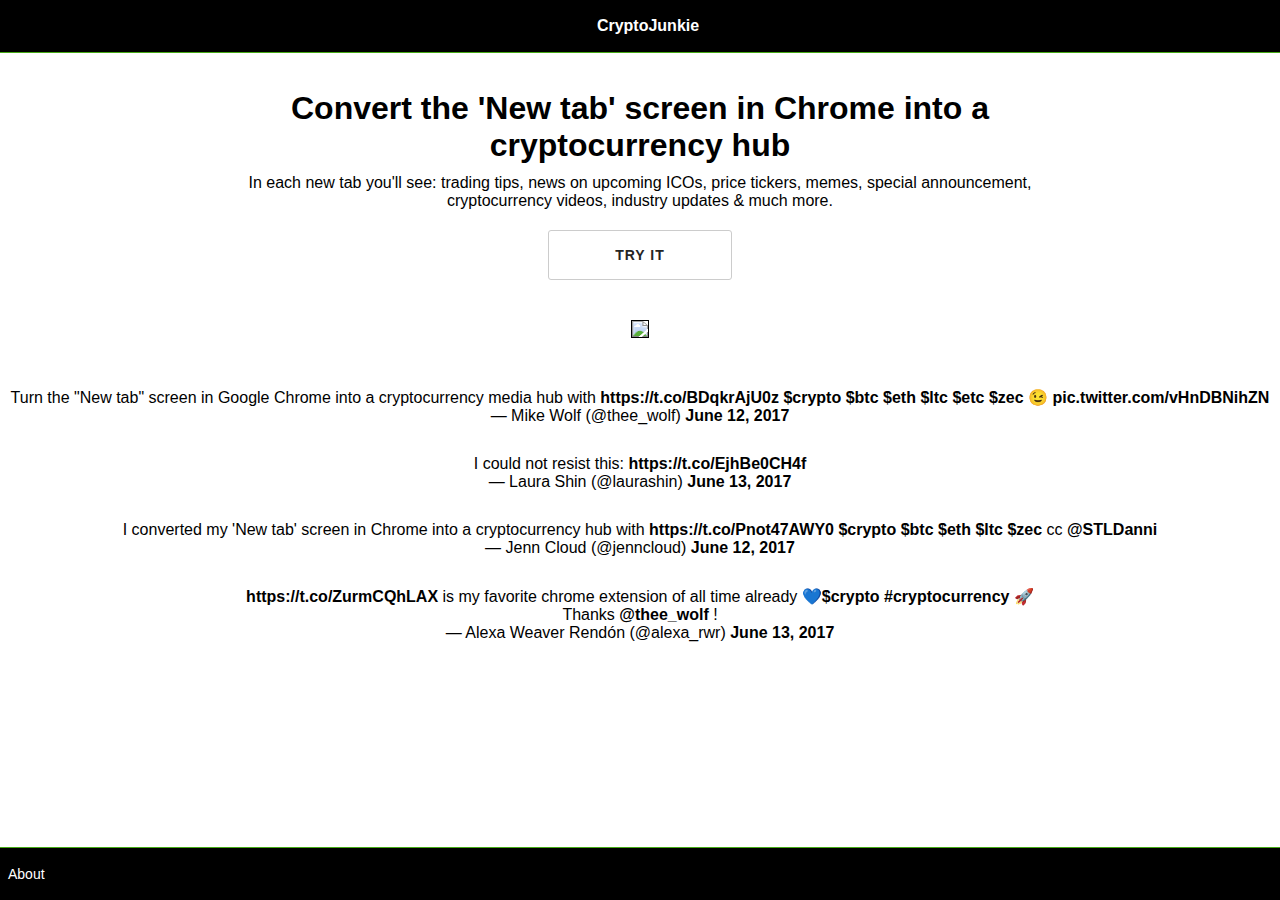
==== index.html @ def049ff "Update index.html" ====
<html>
  <head>
    <title>CryptoJunkie</title>
    <meta charset="utf-8">
    <meta name="viewport" content="width=device-width">
    <meta name="google-site-verification" content="qM9r8SxAcWu6oOOVqzeVTG2PyWbdMDc5RkckeqRzmFA" />
    <meta name="twitter:card" content="summary_large_image">
    <meta name="twitter:site" content="@cryptojunkieapp">
    <meta name="twitter:title" content="CryptoJunkie">
    <meta name="twitter:description" content="Convert the 'New tab' screen in Chrome into a cryptocurrency hub">
    <meta name="twitter:creator" content="@cryptojunkieapp">
    <meta name="twitter:image" content="http://cryptojunkie.io/screenshot.png">
    <meta name="twitter:domain" content="http://cryptojunkie.io">
    <link rel="stylesheet" href="css/site.css">
    <script src="js/jquery-3.2.1.min.js"></script>
    <script src="js/jquery.browser.min.js"></script>
    <script src="js/app.js"></script>
    <link rel="chrome-webstore-item" href="https://chrome.google.com/webstore/detail/cpgjdheihpmldnkbbonjjlebkacaeecg">
  </head>
  <body>
    <div style="margin-top: 30px">
      <div id="header">
        <a href="http://cryptojunkie.io"><div class="logo">CryptoJunkie</div></a>
      </div>

      <div class="main-text">
        <h1>Convert the 'New tab' screen in Chrome into a cryptocurrency hub</h1>
        <p style="margin-top: 10px">In each new tab you'll see: trading tips, news on upcoming ICOs, price tickers, memes, special announcement, cryptocurrency videos, industry updates & much more. </p>
        <div class="get-chrome hidden">CryptoJunkie is currently only compatible with Google Chrome (desktop)</div>
        <div class="button install">TRY IT</div>
        <div class="reminder hide"><b>Only on Chrome desktop (for now)</b></div>
        <div class="button reminder hide"><a href="mailto:?body=Convert%20the%20'New%20tab'%20screen%20in%20Chrome%20into%20a%20cryptocurrency%20hub:%20http://cryptojunkie.io&subject=🚀🚀Check%20out%20CryptoJunkie.io">SEND MYSELF REMINDER</a></div>
      </div>
      <img class="install1" src="d.gif" style="margin-top: 40px; border: solid 1px #000; cursor: pointer;" />
    </div>
    
    <div class="social" style="margin: auto; margin-top: 50px;">
      <blockquote class="twitter-tweet tw-align-center" style="margin: 30px auto;" data-lang="en"><p lang="en" dir="ltr">Turn the &quot;New tab&quot; screen in Google Chrome into a cryptocurrency media hub with <a href="https://t.co/BDqkrAjU0z">https://t.co/BDqkrAjU0z</a> <a href="https://twitter.com/search?q=%24crypto&amp;src=ctag">$crypto</a> <a href="https://twitter.com/search?q=%24btc&amp;src=ctag">$btc</a> <a href="https://twitter.com/search?q=%24eth&amp;src=ctag">$eth</a> <a href="https://twitter.com/search?q=%24ltc&amp;src=ctag">$ltc</a> <a href="https://twitter.com/search?q=%24etc&amp;src=ctag">$etc</a> <a href="https://twitter.com/search?q=%24zec&amp;src=ctag">$zec</a> 😉 <a href="https://t.co/vHnDBNihZN">pic.twitter.com/vHnDBNihZN</a></p>&mdash; Mike Wolf (@thee_wolf) <a href="https://twitter.com/thee_wolf/status/874298643175493632">June 12, 2017</a></blockquote>
      <script async src="//platform.twitter.com/widgets.js" charset="utf-8"></script>    
      
      <blockquote class="twitter-tweet tw-align-center" style="margin: 30px auto;" data-lang="en"><p lang="en" dir="ltr">I could not resist this: <a href="https://t.co/EjhBe0CH4f">https://t.co/EjhBe0CH4f</a></p>&mdash; Laura Shin (@laurashin) <a href="https://twitter.com/laurashin/status/874424898231218176">June 13, 2017</a></blockquote>
      <script async src="//platform.twitter.com/widgets.js" charset="utf-8"></script>
      
      <blockquote class="twitter-tweet tw-align-center" style="margin: 30px auto;" data-lang="en"><p lang="en" dir="ltr">I converted my &#39;New tab&#39; screen in Chrome into a cryptocurrency hub with <a href="https://t.co/Pnot47AWY0">https://t.co/Pnot47AWY0</a> <a href="https://twitter.com/search?q=%24crypto&amp;src=ctag">$crypto</a> <a href="https://twitter.com/search?q=%24btc&amp;src=ctag">$btc</a> <a href="https://twitter.com/search?q=%24eth&amp;src=ctag">$eth</a> <a href="https://twitter.com/search?q=%24ltc&amp;src=ctag">$ltc</a> <a href="https://twitter.com/search?q=%24zec&amp;src=ctag">$zec</a> cc <a href="https://twitter.com/STLDanni">@STLDanni</a></p>&mdash; Jenn Cloud (@jenncloud) <a href="https://twitter.com/jenncloud/status/874299188162551810">June 12, 2017</a></blockquote>
<script async src="//platform.twitter.com/widgets.js" charset="utf-8"></script>
      
      <blockquote class="twitter-tweet tw-align-center" style="margin: 30px auto;" data-lang="en"><p lang="en" dir="ltr"><a href="https://t.co/ZurmCQhLAX">https://t.co/ZurmCQhLAX</a> is my favorite chrome extension of all time already 💙<a href="https://twitter.com/search?q=%24crypto&amp;src=ctag">$crypto</a> <a href="https://twitter.com/hashtag/cryptocurrency?src=hash">#cryptocurrency</a> 🚀<br>Thanks <a href="https://twitter.com/thee_wolf">@thee_wolf</a> !</p>&mdash; Alexa Weaver Rendón (@alexa_rwr) <a href="https://twitter.com/alexa_rwr/status/874741747540258816">June 13, 2017</a></blockquote>
<script async src="//platform.twitter.com/widgets.js" charset="utf-8"></script>
    </div>
    
    <div id="footer">
      <a href="/about.html">About</a> &nbsp;&nbsp;
    </div>

    <script>
      (function(i,s,o,g,r,a,m){i['GoogleAnalyticsObject']=r;i[r]=i[r]||function(){
      (i[r].q=i[r].q||[]).push(arguments)},i[r].l=1*new Date();a=s.createElement(o),
      m=s.getElementsByTagName(o)[0];a.async=1;a.src=g;m.parentNode.insertBefore(a,m)
      })(window,document,'script','//www.google-analytics.com/analytics.js','ga');

      ga('create', 'UA-100489136-1', 'auto');
      ga('send', 'pageview');
    </script>
  </body>
</html>
---- css/site.css ----
* {
  margin: 0;
}

html, body {
  text-align: center;
  font-family: sans-serif;
  background: #000;
  width: 100%;
}

a {
  text-decoration: none;
  color: #000;
  font-weight: bold;
}

body {
  background: #fff;
  transition: all 0.3s ease;
}


#header {
  padding: 0 8px;
  background-color: #000;
  border-bottom: solid 1px #46a915;
  width: 100%; 
  height: 52px; 
  color: #e6e6e6; 
  position: fixed; 
  top: 0; 
  line-height: 52px; 
  font-size: 16px;
}

#header a {
  color: #fff;
  text-decoration: none;
  cursor: pointer;
}

#header a:hover {
  text-decoration: underline;
}

#footer {
  padding: 0 8px;
  background-color: #000;
  border-top: solid 1px #46a915;
  width: 100%; 
  height: 52px; 
  color: #e6e6e6; 
  line-height: 52px; 
  font-size: 16px;
  margin-top: 50px;
  text-align: left;
  position: fixed;
  bottom: 0;
}

#footer a {
  color: #fff;
  font-weight: 400;
  font-size: 14px;
}

#footer a:hover {
  text-decoration: underline;
}

.logo {
  margin-bottom: 20px;
}

.button {
  margin: auto;
  background: #fff;
  border: solid 1px #ccc;
  border-radius: 3px;
  cursor: pointer;
  color: #252525;
  font-size: 14px;
  font-weight: bold;
  margin-top: 20px;
  width: 150px;
  letter-spacing: 1px;
  text-align: center;
  transition: all 0.3s ease;
  padding: 16px;
}

.button:hover {
  color: #000;
  border-color: #000;
}

.hidden {
  display: none;
}

.get-chrome {
  text-align: center;
  margin: auto;
  font-family: sans-serif;
  font-weight: bold;
  margin-top: 30px;
  font-size: 14px;
  color: rgb(176, 37, 37);
}

.main-text {
  margin: auto;
  padding-top: 60px;
  width: 800px;
}

.share {
  border: solid 1px #ccc; 
  margin: 6px auto; 
  text-align: left; 
  font-size: 15px; 
  width: 400px; 
  padding: 10px; 
  height: 80px;
}

.hide {
  display: none;
}

@media only screen and (max-width: 600px) {
    .main-text {
        width: 100%;
    }
  
    .install1 {
      width: 100%;
    }
  
    .share {
      width: 90%;
    }
}
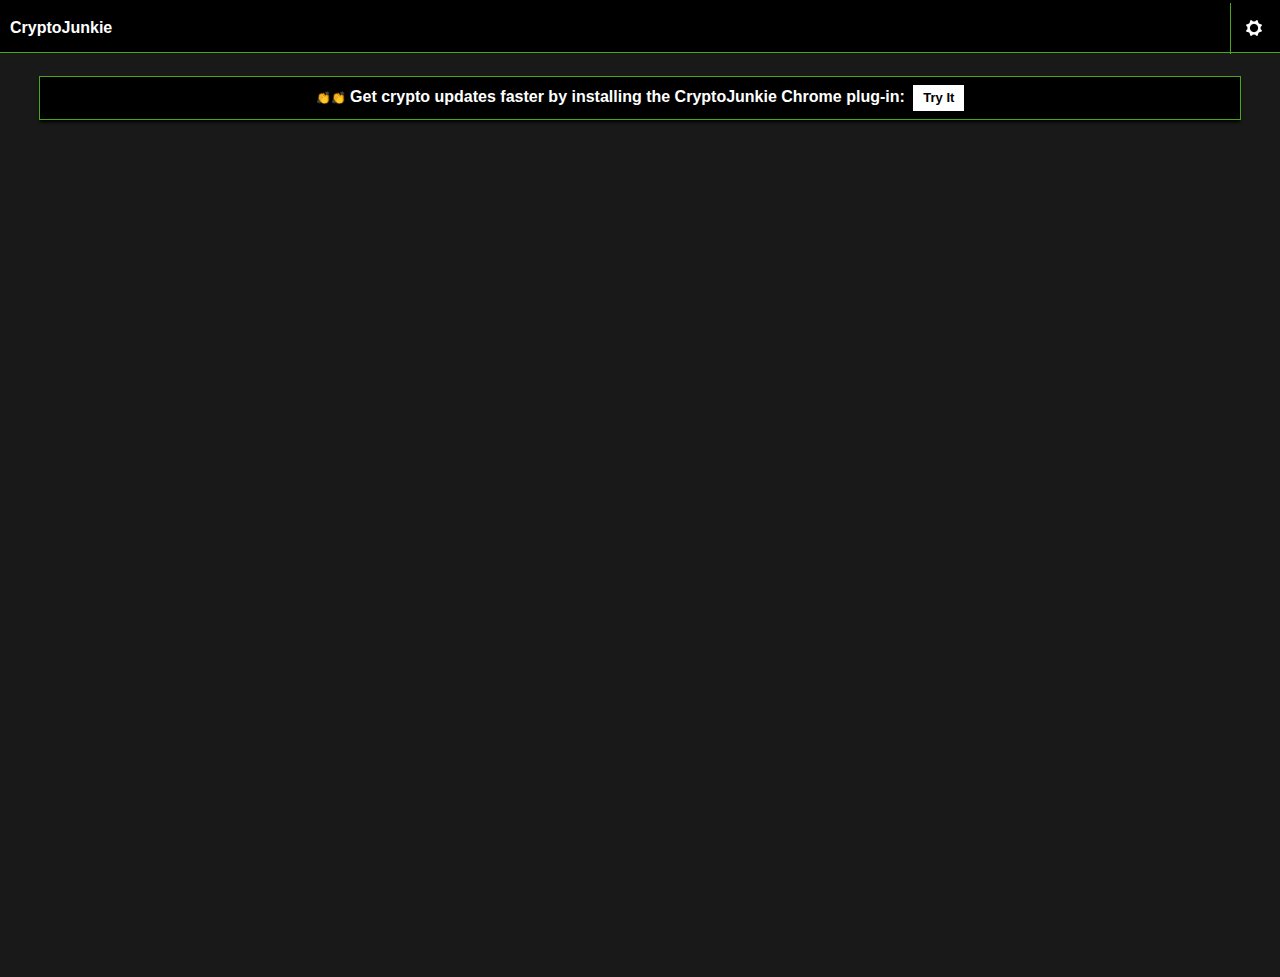
==== commit ae9d24c0: "Update index.html" ====
--- a/index.html
+++ b/index.html
@@ -1,65 +1,91 @@
+<!DOCTYPE html>
 <html>
-  <head>
-    <title>CryptoJunkie</title>
-    <meta charset="utf-8">
-    <meta name="viewport" content="width=device-width">
-    <meta name="google-site-verification" content="qM9r8SxAcWu6oOOVqzeVTG2PyWbdMDc5RkckeqRzmFA" />
-    <meta name="twitter:card" content="summary_large_image">
-    <meta name="twitter:site" content="@cryptojunkieapp">
-    <meta name="twitter:title" content="CryptoJunkie">
-    <meta name="twitter:description" content="Convert the 'New tab' screen in Chrome into a cryptocurrency hub">
-    <meta name="twitter:creator" content="@cryptojunkieapp">
-    <meta name="twitter:image" content="http://cryptojunkie.io/screenshot.png">
-    <meta name="twitter:domain" content="http://cryptojunkie.io">
-    <link rel="stylesheet" href="css/site.css">
-    <script src="js/jquery-3.2.1.min.js"></script>
-    <script src="js/jquery.browser.min.js"></script>
-    <script src="js/app.js"></script>
-    <link rel="chrome-webstore-item" href="https://chrome.google.com/webstore/detail/cpgjdheihpmldnkbbonjjlebkacaeecg">
-  </head>
-  <body>
-    <div style="margin-top: 30px">
-      <div id="header">
-        <a href="http://cryptojunkie.io"><div class="logo">CryptoJunkie</div></a>
-      </div>
+<head>
+  <title>CryptoJunkie</title>
+  <meta charset="utf-8">
+  <meta name="viewport" content="width=device-width">
+  <meta name="google-site-verification" content="qM9r8SxAcWu6oOOVqzeVTG2PyWbdMDc5RkckeqRzmFA" />
+  <meta name="twitter:card" content="summary_large_image">
+  <meta name="twitter:site" content="@cryptojunkieapp">
+  <meta name="twitter:title" content="CryptoJunkie">
+  <meta name="twitter:description" content="Convert the 'New tab' screen in Chrome into a cryptocurrency media hub. You'll see: trading tips, upcoming ICOs, price tickers, memes, special announcement, videos & more">
+  <meta name="twitter:creator" content="@cryptojunkieapp">
+  <meta name="twitter:image" content="http://cryptojunkie.io/screenshot.png">
+  <meta name="twitter:domain" content="http://cryptojunkie.io">
+  <link rel="stylesheet" href="css/app.css">
+  <script src="js/jquery-3.2.1.min.js"></script>
+  <script src="js/jquery.browser.min.js"></script>
+  <script src="js/underscore-min.js"></script>
+  <script src="js/twemoji.min.js"></script>
+  <script src="js/socket.io.js"></script>
+  <script src="js/app.js"></script>
+  <script async src="https://cdn.embedly.com/widgets/platform.js" charset="UTF-8"></script>
+  <link rel="chrome-webstore-item" href="https://chrome.google.com/webstore/detail/cpgjdheihpmldnkbbonjjlebkacaeecg">
+</head>
 
-      <div class="main-text">
-        <h1>Convert the 'New tab' screen in Chrome into a cryptocurrency hub</h1>
-        <p style="margin-top: 10px">In each new tab you'll see: trading tips, news on upcoming ICOs, price tickers, memes, special announcement, cryptocurrency videos, industry updates & much more. </p>
-        <div class="get-chrome hidden">CryptoJunkie is currently only compatible with Google Chrome (desktop)</div>
-        <div class="button install">TRY IT</div>
-        <div class="reminder hide"><b>Only on Chrome desktop (for now)</b></div>
-        <div class="button reminder hide"><a href="mailto:?body=Convert%20the%20'New%20tab'%20screen%20in%20Chrome%20into%20a%20cryptocurrency%20hub:%20http://cryptojunkie.io&subject=🚀🚀Check%20out%20CryptoJunkie.io">SEND MYSELF REMINDER</a></div>
-      </div>
-      <img class="install1" src="d.gif" style="margin-top: 40px; border: solid 1px #000; cursor: pointer;" />
-    </div>
-    
-    <div class="social" style="margin: auto; margin-top: 50px;">
-      <blockquote class="twitter-tweet tw-align-center" style="margin: 30px auto;" data-lang="en"><p lang="en" dir="ltr">Turn the &quot;New tab&quot; screen in Google Chrome into a cryptocurrency media hub with <a href="https://t.co/BDqkrAjU0z">https://t.co/BDqkrAjU0z</a> <a href="https://twitter.com/search?q=%24crypto&amp;src=ctag">$crypto</a> <a href="https://twitter.com/search?q=%24btc&amp;src=ctag">$btc</a> <a href="https://twitter.com/search?q=%24eth&amp;src=ctag">$eth</a> <a href="https://twitter.com/search?q=%24ltc&amp;src=ctag">$ltc</a> <a href="https://twitter.com/search?q=%24etc&amp;src=ctag">$etc</a> <a href="https://twitter.com/search?q=%24zec&amp;src=ctag">$zec</a> 😉 <a href="https://t.co/vHnDBNihZN">pic.twitter.com/vHnDBNihZN</a></p>&mdash; Mike Wolf (@thee_wolf) <a href="https://twitter.com/thee_wolf/status/874298643175493632">June 12, 2017</a></blockquote>
-      <script async src="//platform.twitter.com/widgets.js" charset="utf-8"></script>    
-      
-      <blockquote class="twitter-tweet tw-align-center" style="margin: 30px auto;" data-lang="en"><p lang="en" dir="ltr">I could not resist this: <a href="https://t.co/EjhBe0CH4f">https://t.co/EjhBe0CH4f</a></p>&mdash; Laura Shin (@laurashin) <a href="https://twitter.com/laurashin/status/874424898231218176">June 13, 2017</a></blockquote>
-      <script async src="//platform.twitter.com/widgets.js" charset="utf-8"></script>
-      
-      <blockquote class="twitter-tweet tw-align-center" style="margin: 30px auto;" data-lang="en"><p lang="en" dir="ltr">I converted my &#39;New tab&#39; screen in Chrome into a cryptocurrency hub with <a href="https://t.co/Pnot47AWY0">https://t.co/Pnot47AWY0</a> <a href="https://twitter.com/search?q=%24crypto&amp;src=ctag">$crypto</a> <a href="https://twitter.com/search?q=%24btc&amp;src=ctag">$btc</a> <a href="https://twitter.com/search?q=%24eth&amp;src=ctag">$eth</a> <a href="https://twitter.com/search?q=%24ltc&amp;src=ctag">$ltc</a> <a href="https://twitter.com/search?q=%24zec&amp;src=ctag">$zec</a> cc <a href="https://twitter.com/STLDanni">@STLDanni</a></p>&mdash; Jenn Cloud (@jenncloud) <a href="https://twitter.com/jenncloud/status/874299188162551810">June 12, 2017</a></blockquote>
-<script async src="//platform.twitter.com/widgets.js" charset="utf-8"></script>
-      
-      <blockquote class="twitter-tweet tw-align-center" style="margin: 30px auto;" data-lang="en"><p lang="en" dir="ltr"><a href="https://t.co/ZurmCQhLAX">https://t.co/ZurmCQhLAX</a> is my favorite chrome extension of all time already 💙<a href="https://twitter.com/search?q=%24crypto&amp;src=ctag">$crypto</a> <a href="https://twitter.com/hashtag/cryptocurrency?src=hash">#cryptocurrency</a> 🚀<br>Thanks <a href="https://twitter.com/thee_wolf">@thee_wolf</a> !</p>&mdash; Alexa Weaver Rendón (@alexa_rwr) <a href="https://twitter.com/alexa_rwr/status/874741747540258816">June 13, 2017</a></blockquote>
-<script async src="//platform.twitter.com/widgets.js" charset="utf-8"></script>
-    </div>
-    
-    <div id="footer">
-      <a href="/about.html">About</a> &nbsp;&nbsp;
-    </div>
+<body> 
+  <div id="header">
+    <table>
+      <tr>
+        <td><a href="http://cryptojunkie.io" title="CryptoJunkie.io"><b>CryptoJunkie</b></a></td>
+        <td><div class="crypto-prices js-crypto-prices"></div></td>
+        <td width="56px"><div class="gear js-settings"><img src="./img/gear.png" width="16px" /></div></td>
+      </tr>
+    </table>
+  </div>
 
-    <script>
-      (function(i,s,o,g,r,a,m){i['GoogleAnalyticsObject']=r;i[r]=i[r]||function(){
-      (i[r].q=i[r].q||[]).push(arguments)},i[r].l=1*new Date();a=s.createElement(o),
-      m=s.getElementsByTagName(o)[0];a.async=1;a.src=g;m.parentNode.insertBefore(a,m)
-      })(window,document,'script','//www.google-analytics.com/analytics.js','ga');
+  <div id="overlay" class="js-overlay hidden"></div>
 
-      ga('create', 'UA-100489136-1', 'auto');
-      ga('send', 'pageview');
-    </script>
-  </body>
+  <div id="links" class="js-links">
+    <div class="try-chrome-plugin link" style="font-weight: bold"><span style="font-size: 12px;">👏👏</span> Get crypto updates faster by installing the CryptoJunkie Chrome plug-in: <span class="install">Try It</span></div>
+  </div>
+
+  <div class="alert js-alert">
+    <a href="https://twitter.com/thee_wolf" target="_blank"><div class="avatar"></div></a>
+    <div class="message"></div>
+  </div>
+
+  <div id="settings" class="modal hidden">
+    <table width="100%">
+      <tr>
+        <th colspan="2" style="font-size: 18px; border-bottom: solid 1px #191919; padding-bottom: 17px;">Settings</th>
+      <tr>
+        <td><label for="settings-currency">Currency</label></td>
+        <td>
+          <select id="settings-currency">
+            <option value="USD" selected="selected" data-symbol="$">USD ($)</option>
+            <option value="AUD" data-symbol="AU$">AUD (AU$)</option>
+            <option value="BRL" data-symbol="R$">BRL (R$)</option>
+            <option value="CAD" data-symbol="$">CAD ($)</option>
+            <option value="CHF" data-symbol="Fr">CHF (Fr)</option>
+            <option value="CNY" data-symbol="¥">CNY (¥)</option>
+            <option value="EUR" data-symbol="€">EUR (€)</option>
+            <option value="GBP" data-symbol="£">GBP (£)</option>
+            <option value="HKD" data-symbol="$">HKD ($)</option>
+            <option value="IDR" data-symbol="Rp">IDR (Rp)</option>
+            <option value="INR" data-symbol="₹">INR (₹)</option>
+            <option value="JPY" data-symbol="¥">JPY (¥)</option>
+            <option value="MXN" data-symbol="$">MXN ($)</option>
+            <option value="RUB" data-symbol="₽">RUB (₽)</option>
+          </select>
+        </td>
+      </tr>
+      <tr>
+        <td colspan="2" style="padding-top: 30px;">
+          <div class="button fr js-settings-save">Finished</div>
+        </td>
+      </tr>
+    </table>
+  </div>
+
+  <script>
+    (function(i,s,o,g,r,a,m){i['GoogleAnalyticsObject']=r;i[r]=i[r]||function(){
+    (i[r].q=i[r].q||[]).push(arguments)},i[r].l=1*new Date();a=s.createElement(o),
+    m=s.getElementsByTagName(o)[0];a.async=1;a.src=g;m.parentNode.insertBefore(a,m)
+    })(window,document,'script','//www.google-analytics.com/analytics.js','ga');
+
+    ga('create', 'UA-100489136-1', 'auto');
+    ga('send', 'pageview');
+  </script>
+</body>
 </html>
--- a/css/app.css
+++ b/css/app.css
@@ -0,0 +1,252 @@
+html {
+  background: #191919;
+  font-family: Helvetica, Arial, Sans-Serif;
+  height: 100%;
+}
+
+body {
+  background: #191919;
+  height: 100%;
+  padding: 0;
+  margin: 0;
+}
+
+table {
+  width: 100%;
+}
+
+table td {
+  margin: 0;
+  padding: 0;
+}
+
+#header {
+  padding: 0 8px;
+  background-color: #000;
+  border-bottom: solid 1px #46a915;
+  width: 100%; 
+  height: 52px; 
+  color: #e6e6e6; 
+  position: fixed; 
+  top: 0; 
+  line-height: 52px; 
+  font-size: 16px;
+  z-index: 500;
+}
+
+#header a {
+  color: #fff;
+  text-decoration: none;
+  cursor: pointer;
+}
+
+#header a:hover {
+  text-decoration: underline;
+}
+
+#player {
+  margin-top: 53px;
+}
+
+.gear {
+  border-left: solid 1px #46a915;
+  cursor: pointer;
+  padding-right: 10px;
+  line-height: 20px;
+  height: 51px;
+  text-align: center;
+  line-height: 56px;
+}
+
+.crypto-prices {
+  height: 52px;
+  overflow: hidden;
+  opacity: 0;
+}
+
+.price {
+  font-size: 15px;
+  margin-left: 5px;
+}
+
+.price:hover {
+  text-decoration: underline;
+}
+
+.ticker {
+  float: left; 
+  margin-left: 22px;
+}
+
+.ticker img {
+  height: 16px;
+  width: 16px;
+}
+
+.alert {
+  bottom: 20px;
+  right: 20px;
+  margin: auto;
+  position: fixed;
+  opacity: 0;
+  width: 280px;
+}
+
+.alert .avatar {
+  height: 46px;
+  width: 46px;
+  background-size: cover;
+  background-repeat: no-repeat;
+  border-radius: 50%;
+  margin: auto;
+  margin-bottom: -8px;
+  position: absolute;
+  left: 120px;
+  top: -42px;
+  border: solid 2px #fff;
+  -webkit-box-shadow: 0 2px 2px 0px rgba(0,0,0,0.25);
+}
+
+.alert .message {
+  background: #fff;
+  border-radius: 2px;
+  color: #000;
+  font-size: 14px;
+  margin-left: 8px;
+  padding: 12px;
+  border: solid 1px #797979;
+  -webkit-box-shadow: 0 1px 2px 0px rgba(0,0,0,0.25);
+  float: left;
+}
+
+.alert .message img {
+  max-width: 250px;
+}
+
+#links {
+  padding-top: 25px;
+  margin-top: 52px;
+  overflow: scroll;
+  height: 100%;
+}
+
+.link {
+  background-color: #000; 
+  box-sizing: border-box;
+  border: solid 8px #000;
+  color: #fff;
+  max-height: 1200px;
+  margin: auto;
+  margin-bottom: 26px;
+  outline: solid 1px #46a915;
+  overflow: hidden;
+  text-align: center;
+  max-width: 1200px;
+  -webkit-box-shadow: 0 3px 3px 0px rgba(0,0,0,1);
+}
+
+.link img {
+  margin: auto;
+  max-width: 100%;
+}
+
+.link-image {
+  background-color: #000;
+  background-position: center center;
+  background-repeat: no-repeat;
+  background-size: contain;
+  width: 100%;
+  height: calc(100% - 53px);
+}
+
+.spinner {
+  text-align: center; 
+  width: 100%; 
+  position: absolute; 
+  top: 45%;
+}
+
+.spinner img {
+  width: 80px;
+}
+
+.hidden {
+  display: none;
+}
+
+.fl {
+  float: left;
+}
+
+.fr {
+  float: right;
+}
+
+.install {
+  background: #fff; 
+  border-radius: 3px; 
+  color: #000; 
+  cursor: pointer; 
+  font-size: 13px; 
+  line-height: 26px;
+  margin-left: 4px; 
+  margin-top: 8px; 
+  padding: 10px; 
+  text-align: center; 
+  width: 40px; 
+}
+
+.button {
+  background: #000;
+  padding: 4px 14px;
+  cursor: pointer;
+  color: #fff;
+}
+
+#settings table td {
+  line-height: 40px;
+}
+
+#overlay {
+  background: rgba(0,0,0,.92);
+  height: 100%;
+  left: 0;
+  position: fixed;
+  top: 53px;
+  width: 100%;
+}
+
+.modal {
+  background: #fff;
+  box-sizing: border-box; 
+  color: #000;
+  font-size: 15px;
+  height: auto;
+  left: calc(50% - 350px);
+  margin: auto;
+  padding: 20px;
+  position: fixed;
+  top: 100px;
+  width: 700px;
+  z-index: 50;
+}
+
+.embedly-card {
+  margin-top: -33px;
+}
+
+@media (max-width: 640px) {
+  .alert,
+  .try-chrome-plugin{
+    display: none !important;
+  }
+
+  .link {
+    border: solid 5px #000;
+    max-height: 720px;
+  }
+
+  .crypto-prices {
+    overflow: scroll;
+  }
+}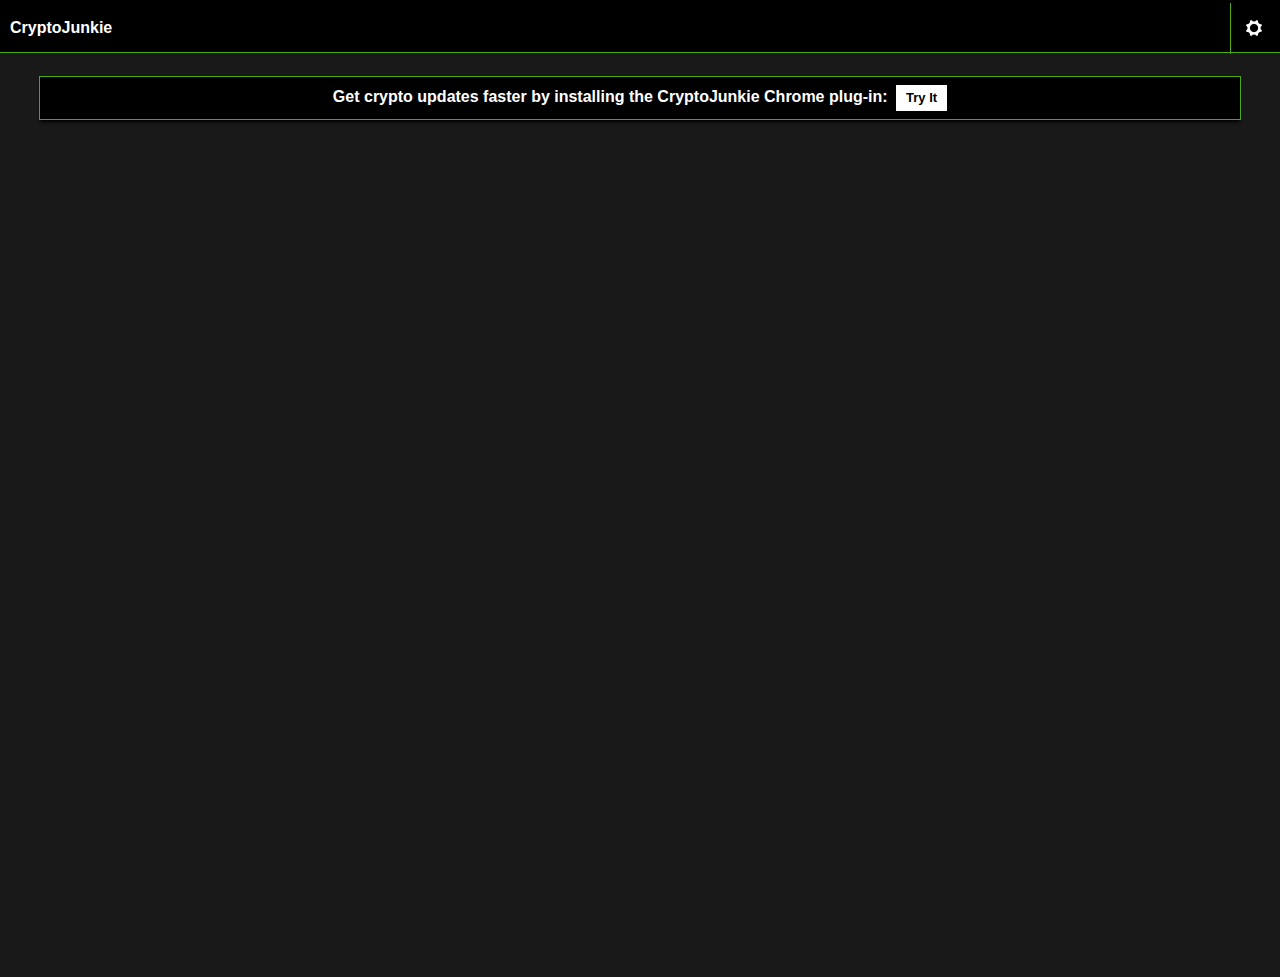
==== commit dac8d656: "Update index.html" ====
--- a/index.html
+++ b/index.html
@@ -37,7 +37,7 @@
   <div id="overlay" class="js-overlay hidden"></div>
 
   <div id="links" class="js-links">
-    <div class="try-chrome-plugin link" style="font-weight: bold"><span style="font-size: 12px;">👏👏</span> Get crypto updates faster by installing the CryptoJunkie Chrome plug-in: <span class="install">Try It</span></div>
+    <div class="try-chrome-plugin link" style="font-weight: bold">Get crypto updates faster by installing the CryptoJunkie Chrome plug-in: <span class="install">Try It</span></div>
   </div>
 
   <div class="alert js-alert">
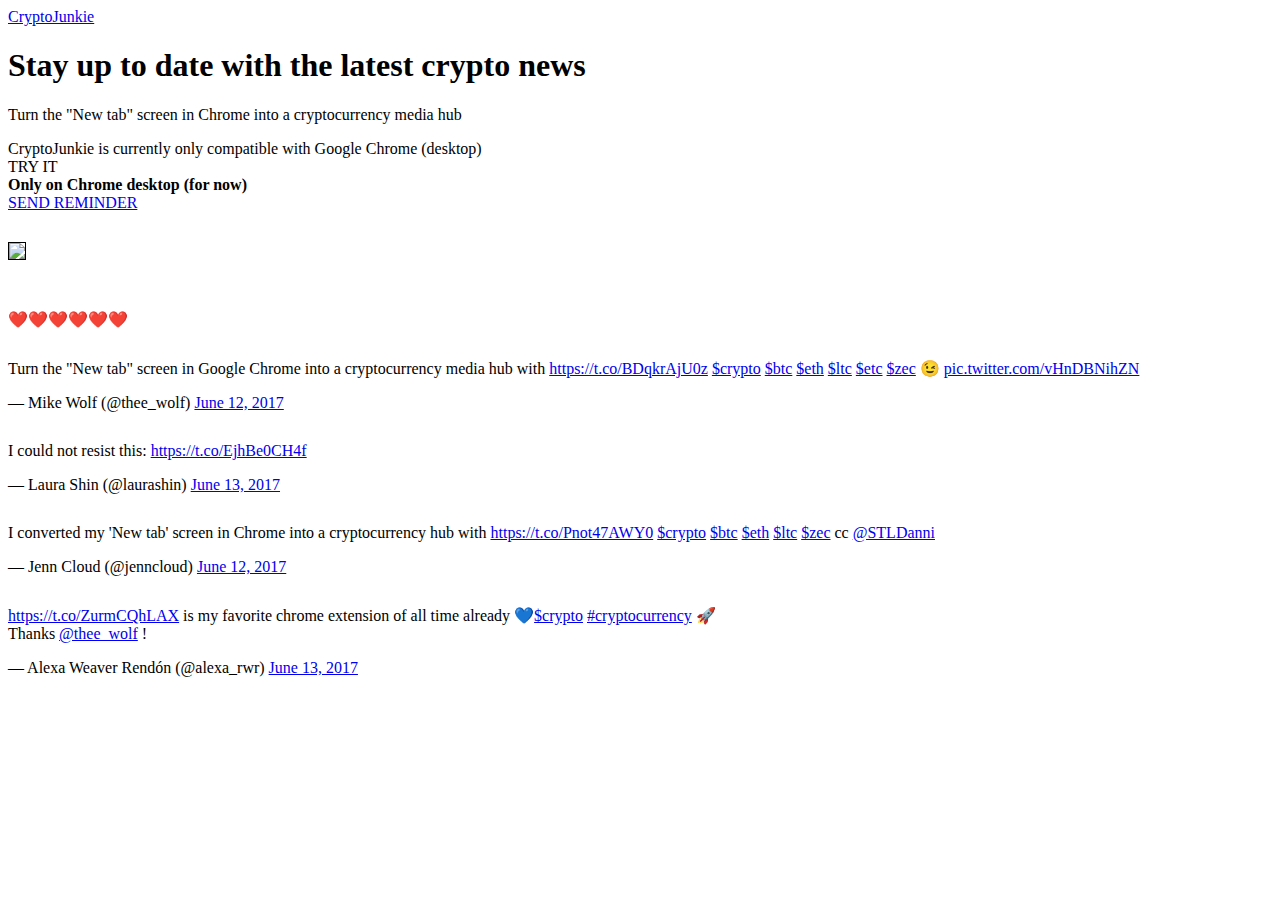
==== commit 114d710d: "Update index.html" ====
--- a/index.html
+++ b/index.html
@@ -1,91 +1,63 @@
-<!DOCTYPE html>
 <html>
-<head>
-  <title>CryptoJunkie</title>
-  <meta charset="utf-8">
-  <meta name="viewport" content="width=device-width">
-  <meta name="google-site-verification" content="qM9r8SxAcWu6oOOVqzeVTG2PyWbdMDc5RkckeqRzmFA" />
-  <meta name="twitter:card" content="summary_large_image">
-  <meta name="twitter:site" content="@cryptojunkieapp">
-  <meta name="twitter:title" content="CryptoJunkie">
-  <meta name="twitter:description" content="Convert the 'New tab' screen in Chrome into a cryptocurrency media hub. You'll see: trading tips, upcoming ICOs, price tickers, memes, special announcement, videos & more">
-  <meta name="twitter:creator" content="@cryptojunkieapp">
-  <meta name="twitter:image" content="http://cryptojunkie.io/screenshot.png">
-  <meta name="twitter:domain" content="http://cryptojunkie.io">
-  <link rel="stylesheet" href="css/app.css">
-  <script src="js/jquery-3.2.1.min.js"></script>
-  <script src="js/jquery.browser.min.js"></script>
-  <script src="js/underscore-min.js"></script>
-  <script src="js/twemoji.min.js"></script>
-  <script src="js/socket.io.js"></script>
-  <script src="js/app.js"></script>
-  <script async src="https://cdn.embedly.com/widgets/platform.js" charset="UTF-8"></script>
-  <link rel="chrome-webstore-item" href="https://chrome.google.com/webstore/detail/cpgjdheihpmldnkbbonjjlebkacaeecg">
-</head>
+  <head>
+    <title>CryptoJunkie</title>
+    <meta charset="utf-8">
+    <meta name="viewport" content="width=device-width">
+    <meta name="google-site-verification" content="qM9r8SxAcWu6oOOVqzeVTG2PyWbdMDc5RkckeqRzmFA" />
+    <meta name="twitter:card" content="summary_large_image">
+    <meta name="twitter:site" content="@cryptojunkieapp">
+    <meta name="twitter:title" content="CryptoJunkie">
+    <meta name="twitter:description" content="Convert the 'New tab' screen in Chrome into a cryptocurrency media hub. You'll see: trading tips, upcoming ICOs, price tickers, memes, special announcement, videos & more">
+    <meta name="twitter:creator" content="@cryptojunkieapp">
+    <meta name="twitter:image" content="http://cryptojunkie.io/screenshot.png">
+    <meta name="twitter:domain" content="http://cryptojunkie.io">
+    <link rel="stylesheet" href="css/site.css">
+    <script src="js/jquery-3.2.1.min.js"></script>
+    <script src="js/jquery.browser.min.js"></script>
+    <script src="js/app.js"></script>
+    <link href="https://fonts.googleapis.com/css?family=Lato:400,700" rel="stylesheet">
+    <link rel="chrome-webstore-item" href="https://chrome.google.com/webstore/detail/cpgjdheihpmldnkbbonjjlebkacaeecg">
+  </head>
 
-<body> 
-  <div id="header">
-    <table>
-      <tr>
-        <td><a href="http://cryptojunkie.io" title="CryptoJunkie.io"><b>CryptoJunkie</b></a></td>
-        <td><div class="crypto-prices js-crypto-prices"></div></td>
-        <td width="56px"><div class="gear js-settings"><img src="./img/gear.png" width="16px" /></div></td>
-      </tr>
-    </table>
-  </div>
+  <body>
+    <div>
+      <a href="http://cryptojunkie.io"><div class="logo">CryptoJunkie</div></a>
 
-  <div id="overlay" class="js-overlay hidden"></div>
+      <div class="main-text">
+        <h1>Stay up to date with the latest crypto news</h1>
+        <p style="margin-top: 10px">Turn the "New tab" screen in Chrome into a cryptocurrency media hub</p>
+        <div class="get-chrome hidden">CryptoJunkie is currently only compatible with Google Chrome (desktop)</div>
+        <div class="button install">TRY IT</div>
+        <div class="reminder hide"><b>Only on Chrome desktop (for now)</b></div>
+        <div class="button reminder hide"><a href="mailto:?body=Convert%20the%20'New%20tab'%20screen%20in%20Chrome%20into%20a%20cryptocurrency%20hub:%20http://cryptojunkie.io&subject=🚀🚀Check%20out%20CryptoJunkie.io">SEND REMINDER</a></div>
+      
+      </div>
+      <img class="install" src="d.gif" style="margin-top: 30px; border: solid 1px #000; cursor: pointer;" />
+    </div>
 
-  <div id="links" class="js-links">
-    <div class="try-chrome-plugin link" style="font-weight: bold">Get crypto updates faster by installing the CryptoJunkie Chrome plug-in: <span class="install">Try It</span></div>
-  </div>
+    <div class="social" style="margin: auto; margin-top: 50px;">
+      <b>❤️❤️❤️❤️❤️❤️</b>
+      <blockquote class="twitter-tweet tw-align-center" style="margin: 30px auto;" data-lang="en"><p lang="en" dir="ltr">Turn the &quot;New tab&quot; screen in Google Chrome into a cryptocurrency media hub with <a href="https://t.co/BDqkrAjU0z">https://t.co/BDqkrAjU0z</a> <a href="https://twitter.com/search?q=%24crypto&amp;src=ctag">$crypto</a> <a href="https://twitter.com/search?q=%24btc&amp;src=ctag">$btc</a> <a href="https://twitter.com/search?q=%24eth&amp;src=ctag">$eth</a> <a href="https://twitter.com/search?q=%24ltc&amp;src=ctag">$ltc</a> <a href="https://twitter.com/search?q=%24etc&amp;src=ctag">$etc</a> <a href="https://twitter.com/search?q=%24zec&amp;src=ctag">$zec</a> 😉 <a href="https://t.co/vHnDBNihZN">pic.twitter.com/vHnDBNihZN</a></p>&mdash; Mike Wolf (@thee_wolf) <a href="https://twitter.com/thee_wolf/status/874298643175493632">June 12, 2017</a></blockquote>
+      <script async src="//platform.twitter.com/widgets.js" charset="utf-8"></script>    
+      
+      <blockquote class="twitter-tweet tw-align-center" style="margin: 30px auto;" data-lang="en"><p lang="en" dir="ltr">I could not resist this: <a href="https://t.co/EjhBe0CH4f">https://t.co/EjhBe0CH4f</a></p>&mdash; Laura Shin (@laurashin) <a href="https://twitter.com/laurashin/status/874424898231218176">June 13, 2017</a></blockquote>
+      <script async src="//platform.twitter.com/widgets.js" charset="utf-8"></script>
+      
+      <blockquote class="twitter-tweet tw-align-center" style="margin: 30px auto;" data-lang="en"><p lang="en" dir="ltr">I converted my &#39;New tab&#39; screen in Chrome into a cryptocurrency hub with <a href="https://t.co/Pnot47AWY0">https://t.co/Pnot47AWY0</a> <a href="https://twitter.com/search?q=%24crypto&amp;src=ctag">$crypto</a> <a href="https://twitter.com/search?q=%24btc&amp;src=ctag">$btc</a> <a href="https://twitter.com/search?q=%24eth&amp;src=ctag">$eth</a> <a href="https://twitter.com/search?q=%24ltc&amp;src=ctag">$ltc</a> <a href="https://twitter.com/search?q=%24zec&amp;src=ctag">$zec</a> cc <a href="https://twitter.com/STLDanni">@STLDanni</a></p>&mdash; Jenn Cloud (@jenncloud) <a href="https://twitter.com/jenncloud/status/874299188162551810">June 12, 2017</a></blockquote>
+<script async src="//platform.twitter.com/widgets.js" charset="utf-8"></script>
+      
+      <blockquote class="twitter-tweet tw-align-center" style="margin: 30px auto;" data-lang="en"><p lang="en" dir="ltr"><a href="https://t.co/ZurmCQhLAX">https://t.co/ZurmCQhLAX</a> is my favorite chrome extension of all time already 💙<a href="https://twitter.com/search?q=%24crypto&amp;src=ctag">$crypto</a> <a href="https://twitter.com/hashtag/cryptocurrency?src=hash">#cryptocurrency</a> 🚀<br>Thanks <a href="https://twitter.com/thee_wolf">@thee_wolf</a> !</p>&mdash; Alexa Weaver Rendón (@alexa_rwr) <a href="https://twitter.com/alexa_rwr/status/874741747540258816">June 13, 2017</a></blockquote>
+<script async src="//platform.twitter.com/widgets.js" charset="utf-8"></script>
+    </div>
 
-  <div class="alert js-alert">
-    <a href="https://twitter.com/thee_wolf" target="_blank"><div class="avatar"></div></a>
-    <div class="message"></div>
-  </div>
+    <script>
+      (function(i,s,o,g,r,a,m){i['GoogleAnalyticsObject']=r;i[r]=i[r]||function(){
+      (i[r].q=i[r].q||[]).push(arguments)},i[r].l=1*new Date();a=s.createElement(o),
+      m=s.getElementsByTagName(o)[0];a.async=1;a.src=g;m.parentNode.insertBefore(a,m)
+      })(window,document,'script','//www.google-analytics.com/analytics.js','ga');
 
-  <div id="settings" class="modal hidden">
-    <table width="100%">
-      <tr>
-        <th colspan="2" style="font-size: 18px; border-bottom: solid 1px #191919; padding-bottom: 17px;">Settings</th>
-      <tr>
-        <td><label for="settings-currency">Currency</label></td>
-        <td>
-          <select id="settings-currency">
-            <option value="USD" selected="selected" data-symbol="$">USD ($)</option>
-            <option value="AUD" data-symbol="AU$">AUD (AU$)</option>
-            <option value="BRL" data-symbol="R$">BRL (R$)</option>
-            <option value="CAD" data-symbol="$">CAD ($)</option>
-            <option value="CHF" data-symbol="Fr">CHF (Fr)</option>
-            <option value="CNY" data-symbol="¥">CNY (¥)</option>
-            <option value="EUR" data-symbol="€">EUR (€)</option>
-            <option value="GBP" data-symbol="£">GBP (£)</option>
-            <option value="HKD" data-symbol="$">HKD ($)</option>
-            <option value="IDR" data-symbol="Rp">IDR (Rp)</option>
-            <option value="INR" data-symbol="₹">INR (₹)</option>
-            <option value="JPY" data-symbol="¥">JPY (¥)</option>
-            <option value="MXN" data-symbol="$">MXN ($)</option>
-            <option value="RUB" data-symbol="₽">RUB (₽)</option>
-          </select>
-        </td>
-      </tr>
-      <tr>
-        <td colspan="2" style="padding-top: 30px;">
-          <div class="button fr js-settings-save">Finished</div>
-        </td>
-      </tr>
-    </table>
-  </div>
-
-  <script>
-    (function(i,s,o,g,r,a,m){i['GoogleAnalyticsObject']=r;i[r]=i[r]||function(){
-    (i[r].q=i[r].q||[]).push(arguments)},i[r].l=1*new Date();a=s.createElement(o),
-    m=s.getElementsByTagName(o)[0];a.async=1;a.src=g;m.parentNode.insertBefore(a,m)
-    })(window,document,'script','//www.google-analytics.com/analytics.js','ga');
-
-    ga('create', 'UA-100489136-1', 'auto');
-    ga('send', 'pageview');
-  </script>
-</body>
+      ga('create', 'UA-100489136-1', 'auto');
+      ga('send', 'pageview');
+    </script>
+  </body>
 </html>
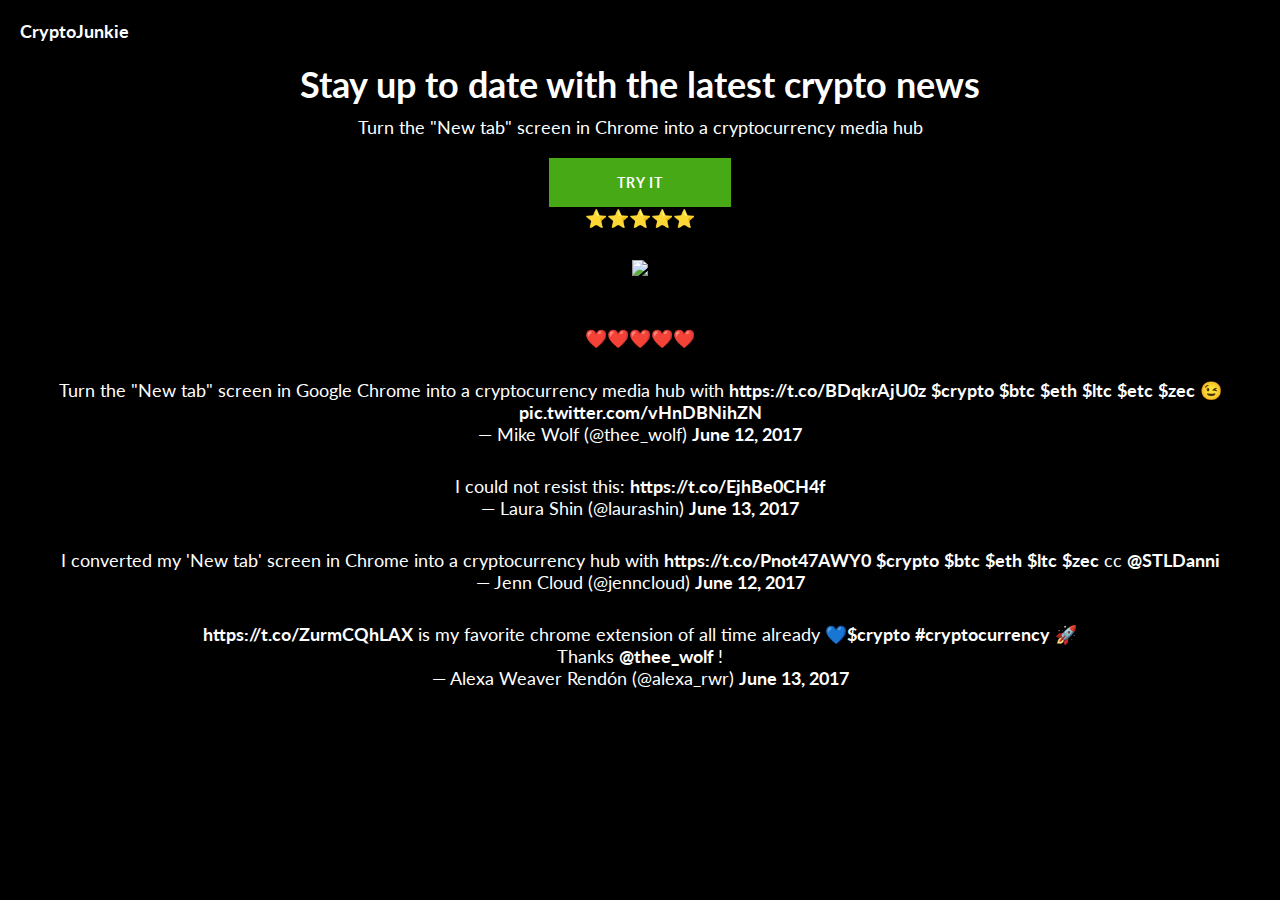
==== commit 61b24a46: "Update index.html" ====
--- a/index.html
+++ b/index.html
@@ -30,13 +30,14 @@
         <div class="button install">TRY IT</div>
         <div class="reminder hide"><b>Only on Chrome desktop (for now)</b></div>
         <div class="button reminder hide"><a href="mailto:?body=Convert%20the%20'New%20tab'%20screen%20in%20Chrome%20into%20a%20cryptocurrency%20hub:%20http://cryptojunkie.io&subject=🚀🚀Check%20out%20CryptoJunkie.io">SEND REMINDER</a></div>
+        <div>⭐⭐⭐⭐⭐</div>
       
       </div>
       <img class="install" src="d.gif" style="margin-top: 30px; border: solid 1px #000; cursor: pointer;" />
     </div>
 
     <div class="social" style="margin: auto; margin-top: 50px;">
-      <b>❤️❤️❤️❤️❤️❤️</b>
+      <b>❤️❤️❤️❤️❤️</b>
       <blockquote class="twitter-tweet tw-align-center" style="margin: 30px auto;" data-lang="en"><p lang="en" dir="ltr">Turn the &quot;New tab&quot; screen in Google Chrome into a cryptocurrency media hub with <a href="https://t.co/BDqkrAjU0z">https://t.co/BDqkrAjU0z</a> <a href="https://twitter.com/search?q=%24crypto&amp;src=ctag">$crypto</a> <a href="https://twitter.com/search?q=%24btc&amp;src=ctag">$btc</a> <a href="https://twitter.com/search?q=%24eth&amp;src=ctag">$eth</a> <a href="https://twitter.com/search?q=%24ltc&amp;src=ctag">$ltc</a> <a href="https://twitter.com/search?q=%24etc&amp;src=ctag">$etc</a> <a href="https://twitter.com/search?q=%24zec&amp;src=ctag">$zec</a> 😉 <a href="https://t.co/vHnDBNihZN">pic.twitter.com/vHnDBNihZN</a></p>&mdash; Mike Wolf (@thee_wolf) <a href="https://twitter.com/thee_wolf/status/874298643175493632">June 12, 2017</a></blockquote>
       <script async src="//platform.twitter.com/widgets.js" charset="utf-8"></script>    
       
--- a/css/site.css
+++ b/css/site.css
@@ -0,0 +1,86 @@
+* {
+  margin: 0;
+}
+
+html, body {
+  color: #fff;
+  text-align: center;
+  font-family: 'Lato', sans-serif;
+  font-size: 18px;
+  -webkit-font-smoothing: antialiased;
+}
+
+a {
+  text-decoration: none;
+  font-weight: bold;
+  color: #fff;
+}
+
+body {
+  background: #000;
+  transition: all 0.3s ease;
+  margin-top: 20px;
+}
+
+.logo {
+  margin-bottom: 20px;
+  margin-left: 20px;
+  color: #fff;
+  text-align: left;
+}
+
+.button {
+  margin: auto;
+  background: #46a915;
+  cursor: pointer;
+  color: #fff;
+  font-size: 14px;
+  font-weight: bold;
+  margin-top: 20px;
+  width: 150px;
+  letter-spacing: 1px;
+  text-align: center;
+  transition: all 0.3s ease;
+  padding: 16px;
+}
+
+.button:hover {
+  background: #50bd19;
+}
+
+.hidden {
+  display: none;
+}
+
+.get-chrome {
+  text-align: center;
+  margin: auto;
+  font-family: sans-serif;
+  font-weight: bold;
+  margin-top: 30px;
+  font-size: 14px;
+  color: rgb(176, 37, 37);
+}
+
+.main-text {
+  margin: auto;
+  width: 800px;
+}
+
+.hide {
+  display: none;
+}
+
+@media only screen and (max-width: 600px) {
+  .main-text {
+      width: 100%;
+  }
+
+  .install1 {
+    width: 100%;
+  }
+
+  .share {
+    width: 90%;
+  }
+}
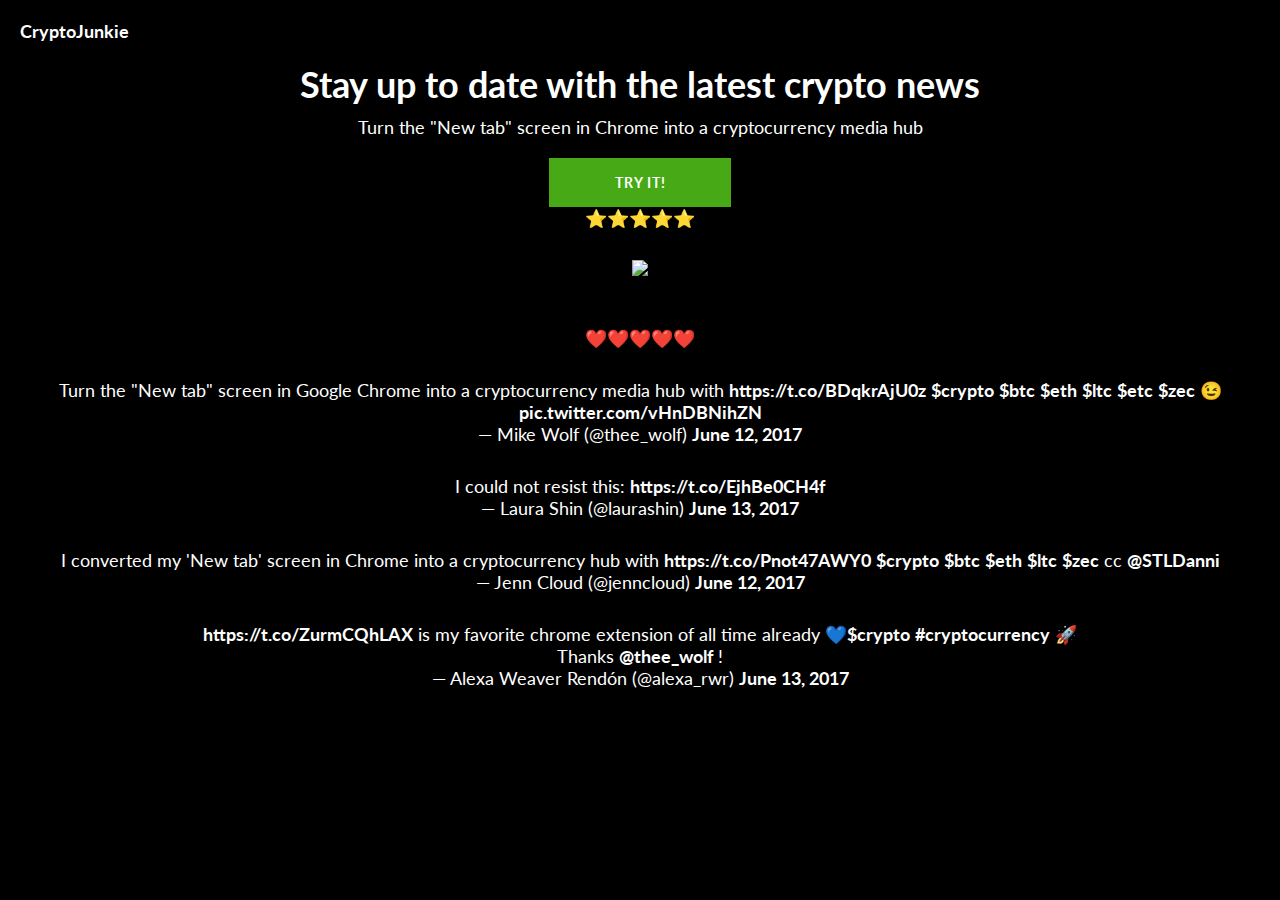
==== commit 00152e09: "Update index.html" ====
--- a/index.html
+++ b/index.html
@@ -27,13 +27,13 @@
         <h1>Stay up to date with the latest crypto news</h1>
         <p style="margin-top: 10px">Turn the "New tab" screen in Chrome into a cryptocurrency media hub</p>
         <div class="get-chrome hidden">CryptoJunkie is currently only compatible with Google Chrome (desktop)</div>
-        <div class="button install">TRY IT</div>
+        <div class="button install">TRY IT!</div>
         <div class="reminder hide"><b>Only on Chrome desktop (for now)</b></div>
         <div class="button reminder hide"><a href="mailto:?body=Convert%20the%20'New%20tab'%20screen%20in%20Chrome%20into%20a%20cryptocurrency%20hub:%20http://cryptojunkie.io&subject=🚀🚀Check%20out%20CryptoJunkie.io">SEND REMINDER</a></div>
         <div>⭐⭐⭐⭐⭐</div>
       
       </div>
-      <img class="install" src="d.gif" style="margin-top: 30px; border: solid 1px #000; cursor: pointer;" />
+      <img class="install1" src="d.gif" style="margin-top: 30px; border: solid 1px #000; cursor: pointer;" />
     </div>
 
     <div class="social" style="margin: auto; margin-top: 50px;">
